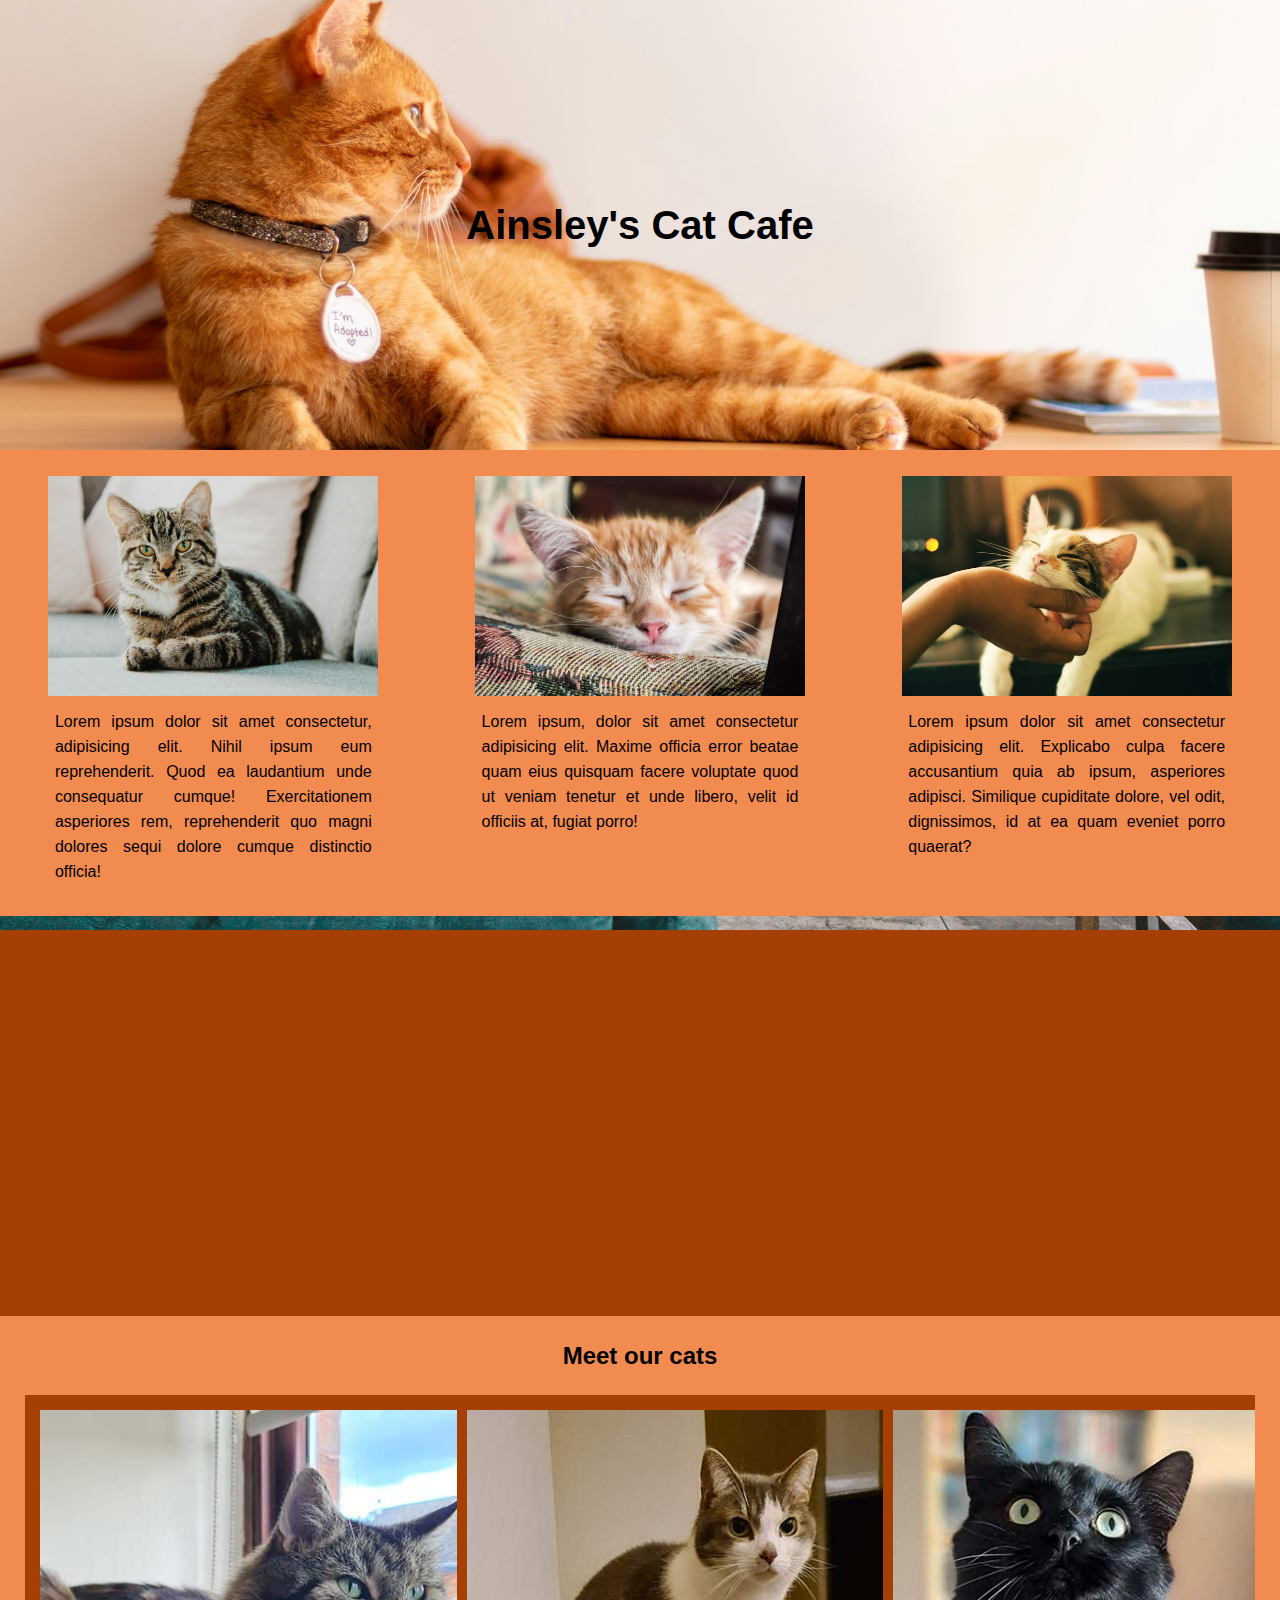
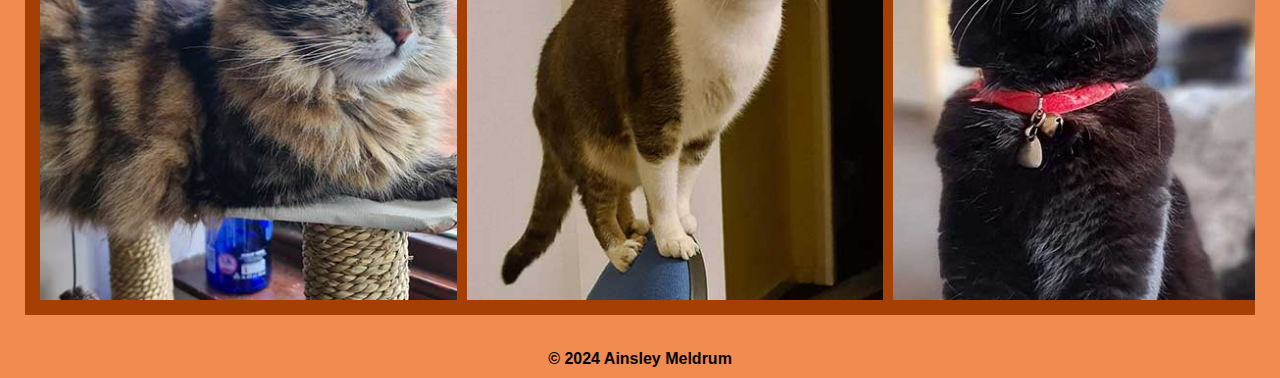
==== index.html @ 01f1f42f "updated images" ====
<!DOCTYPE html>
<html lang="en">
<head>
    <meta charset="UTF-8">
    <meta http-equiv="X-UA-Compatible" content="IE=edge">
    <meta name="viewport" content="width=device-width, initial-scale=1.0">
    <title>Ainsley's Cat Cafe</title>
    <link rel="stylesheet" href="css/style.css">
</head>
<body>
    <!-- background image, company title in the middle -->
    <header>
        <h1>Ainsley's Cat Cafe</h1>
    </header>

    <section>
        <!-- shortcut for 3 divs containing an image and a paragraph (div>img+p)*3 -->
        <div>
            <img src="/images/cat-small-1.jpg" alt="">
            <p>Lorem ipsum dolor sit amet consectetur, adipisicing elit. Nihil ipsum eum reprehenderit. Quod ea laudantium unde consequatur cumque! Exercitationem asperiores rem, reprehenderit quo magni dolores sequi dolore cumque distinctio officia!</p>
        </div>

        <div>
            <img src="images/cat-small-2.jpg" alt="">
            <p>Lorem ipsum, dolor sit amet consectetur adipisicing elit. Maxime officia error beatae quam eius quisquam facere voluptate quod ut veniam tenetur et unde libero, velit id officiis at, fugiat porro!</p>
        </div>

        <div>
            <img src="images/cat-small-3.jpg" alt="">
            <p>Lorem ipsum dolor sit amet consectetur adipisicing elit. Explicabo culpa facere accusantium quia ab ipsum, asperiores adipisci. Similique cupiditate dolore, vel odit, dignissimos, id at ea quam eveniet porro quaerat?</p>
        </div>

    </section>

    <section class="parallax">
        <!-- background fixed image -->
    </section>

    <section>
        <h2>Meet our cats</h2>
        <div class="scroll-container">
            <img src="images/cory.jpg"  alt="Cory - a brown tabby long haired male cat" class="image">
            <img src="images/murphy.jpg"  alt="Murphy - a grey and white short haired male cat" class="image">
            <img src="images/raven.jpg" alt="Raven - a black slightly long haired male cat" class="image">
            <img src="images/skye.jpg" alt="Skye - a black and white long haired female cat" class="image">
            <img src="images/mars.jpg" alt="Mars - a white and ginger male cat" class="image">
        </div>
    </section>

    <footer>
        &copy; 2024 Ainsley Meldrum
    </footer>

</body>
</html>
---- css/style.css ----
*{
    margin: 0;
    padding: 0;
    box-sizing: border-box;
}

/* Applies to the entire body */
body{
    font-family: Helvetica, Arial, sans-serif; /*can put fonts in custom order - the rest are backup fonts */
    background-color: #F28B50;
}

/* anchor tags */
a{
    text-decoration: none;
}

/* Applies to all images */
img{
    width: 100%;
}

/* header */
header{
    display: flex;
    width: 100%;
    height: 50vh; /* viewport height - the height of the device you're viewing on */
    background-image: url(../images/cat-medium-1.jpg);
    background-size: cover;
    background-position-y: 40%;
    justify-content: center;
    align-items: center;
}

/* Applies to all h1 headers */
header h1{
    font-size: 16px;
}

section{
    display: flex;
    flex-wrap: wrap; /*allows the section to alter between column and row depending on dimensions*/
    justify-content: space-around;
    margin-top: 2%;
}

section div{
    width: 340px;
    margin: 4%, 0; /*top+bottom, right+left OR top, right, bottom, left*/;
    line-height: 25px; /*space between the lines*/
    text-align: justify;
}

section div p{
    padding: 2%; /*spaces out the elements*/
}

/* parallax container */
.parallax{
    background-image: url(../images/cafe.jpg);
    height: 400px;
    background-size: cover;
    background-position: center;
    background-repeat: no-repeat;
    background-color: #A63F03; /*backup if image doesn't load*/
    background-attachment: fixed; /*image will stay fixed in one place as you scroll*/
}

/* meet & greet cat gallery */
div.scroll-container {
    background-color: #A63F03;
    overflow: auto;
    white-space: nowrap;
    padding: 10px;
    display: flex;
    width: max-content;
    margin: 25px;
    position: relative;
  }

div.scroll-container img {
    padding:5px;
    height: 500px;
}

/* MIGHT USE LATER */
/* hover information */ 
/* .image {
    opacity: 1;
    display: block;
    width: 100%;
    height: auto;
    transition: .5s ease;
    backface-visibility: hidden;
}

.overlay {
    transition: .5s ease;
    opacity: 0;
    position: absolute;
    top: 50%;
    left: 50%;
    transform: translate(-50%, -50%);
    -ms-transform: translate(-50%, -50%);
    text-align: center;
}

.scroll-container:hover .image {
    opacity: 0.3;
}
  
.scroll-container :hover .overlay {
    opacity: 1;
}
  
.text {
    background-color: #F28B50;
    color: white;
    font-size: 16px;
    padding: 16px 32px;
} */
  
/* tablet dimensions */
@media only screen and (min-width: 767px){
    header h1{
        font-size: 26px;
    }
    section div{
        width: 330px;
    }
}

/* desktop dimensions */
@media only screen and (min-width: 991px){
    header h1{
        font-size: 40px;
    }

    /* Alters the layout of the section when loaded on desktop */
    section{
        flex-direction: row;
    }
}

footer{
    display: flex;
    align-items: center;
    justify-content: center;
    font-weight: bolder;
    padding: 5px;
    margin: 5px;
}
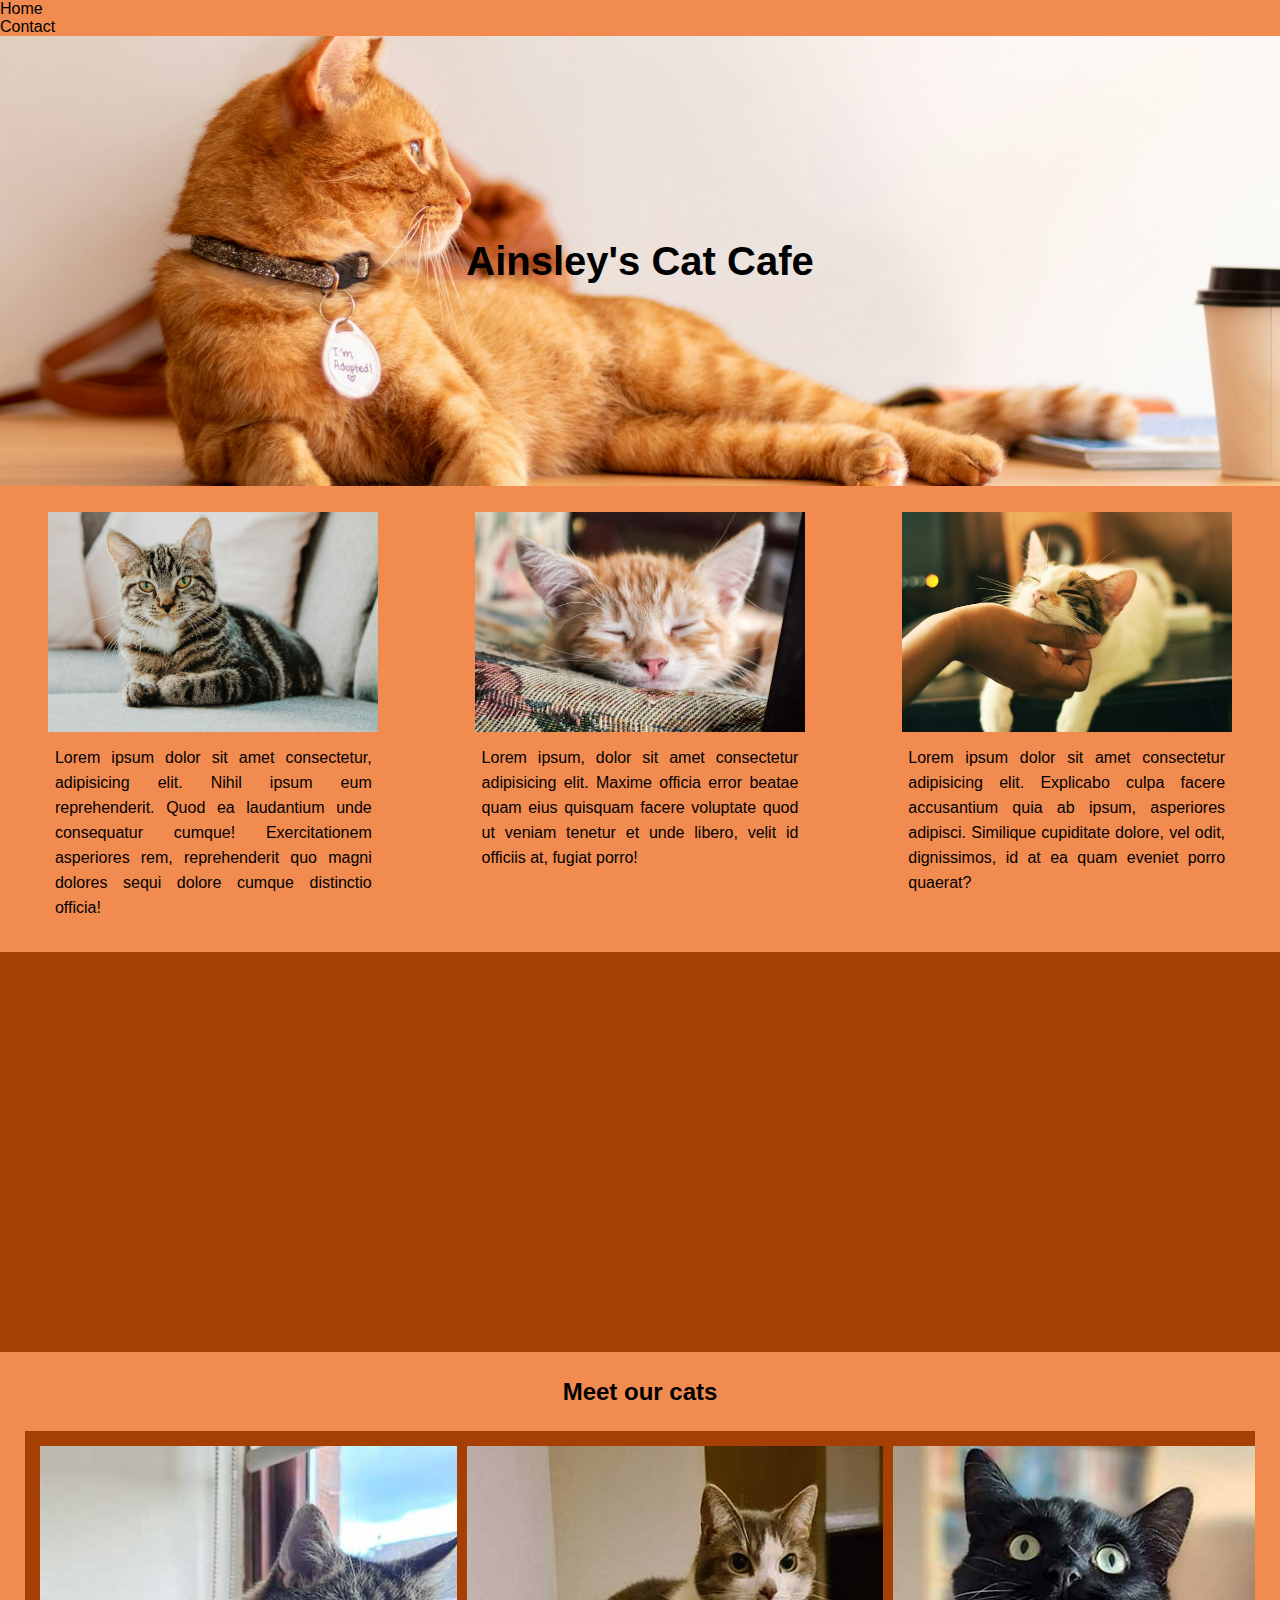
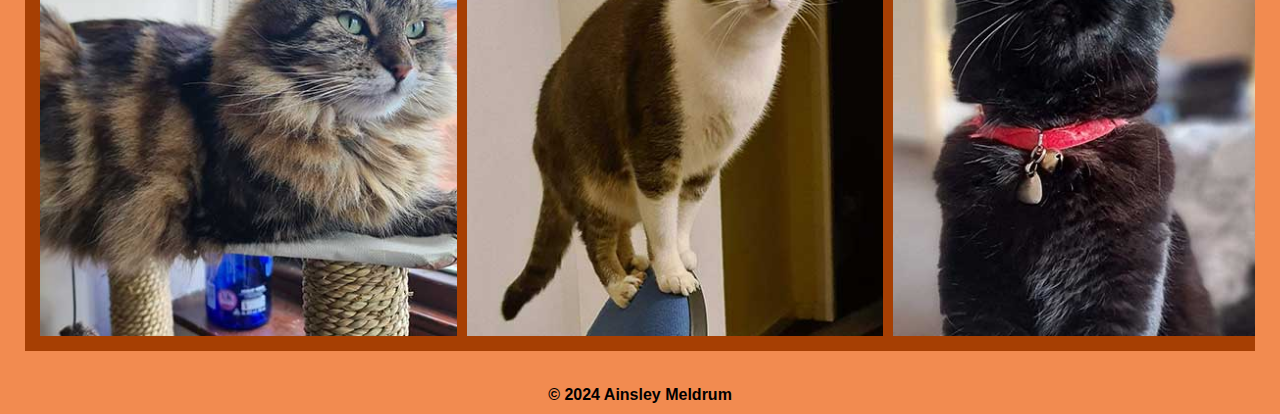
==== commit 567bc395: "nav bar implemented" ====
--- a/index.html
+++ b/index.html
@@ -8,6 +8,13 @@
     <link rel="stylesheet" href="css/style.css">
 </head>
 <body>
+    <nav>
+        <div><a href="/"></a></div>
+        <ul> <!-- shortcut ul(li>a)*2 -->
+            <li><a href="/"></a>Home</li>
+            <li><a href="contact.html"></a>Contact</li>
+        </ul>
+    </nav>
     <!-- background image, company title in the middle -->
     <header>
         <h1>Ainsley's Cat Cafe</h1>
--- a/css/style.css
+++ b/css/style.css
@@ -18,6 +18,33 @@
 /* Applies to all images */
 img{
     width: 100%;
+}
+
+/* navigation */
+nav{
+    width: 100%;
+    display: flex;
+    flex-direction: column;
+}
+
+/* for logo image */
+nav div{
+
+}
+
+/* container for nav links */
+nav ul{
+
+}
+
+/* listed items in the nav */
+nav li{
+
+}
+
+/* anchors in the listed items */
+nav li a{
+
 }
 
 /* header */
@@ -80,7 +107,7 @@
 
 div.scroll-container img {
     padding:5px;
-    height: 500px;
+    height: 300px;
 }
 
 /* MIGHT USE LATER */
@@ -128,6 +155,11 @@
     section div{
         width: 330px;
     }
+
+    div.scroll-container img {
+        padding:5px;
+        height: 400px;
+    }
 }
 
 /* desktop dimensions */
@@ -140,6 +172,11 @@
     section{
         flex-direction: row;
     }
+
+    div.scroll-container img {
+        padding:5px;
+        height: 500px;
+    }
 }
 
 footer{
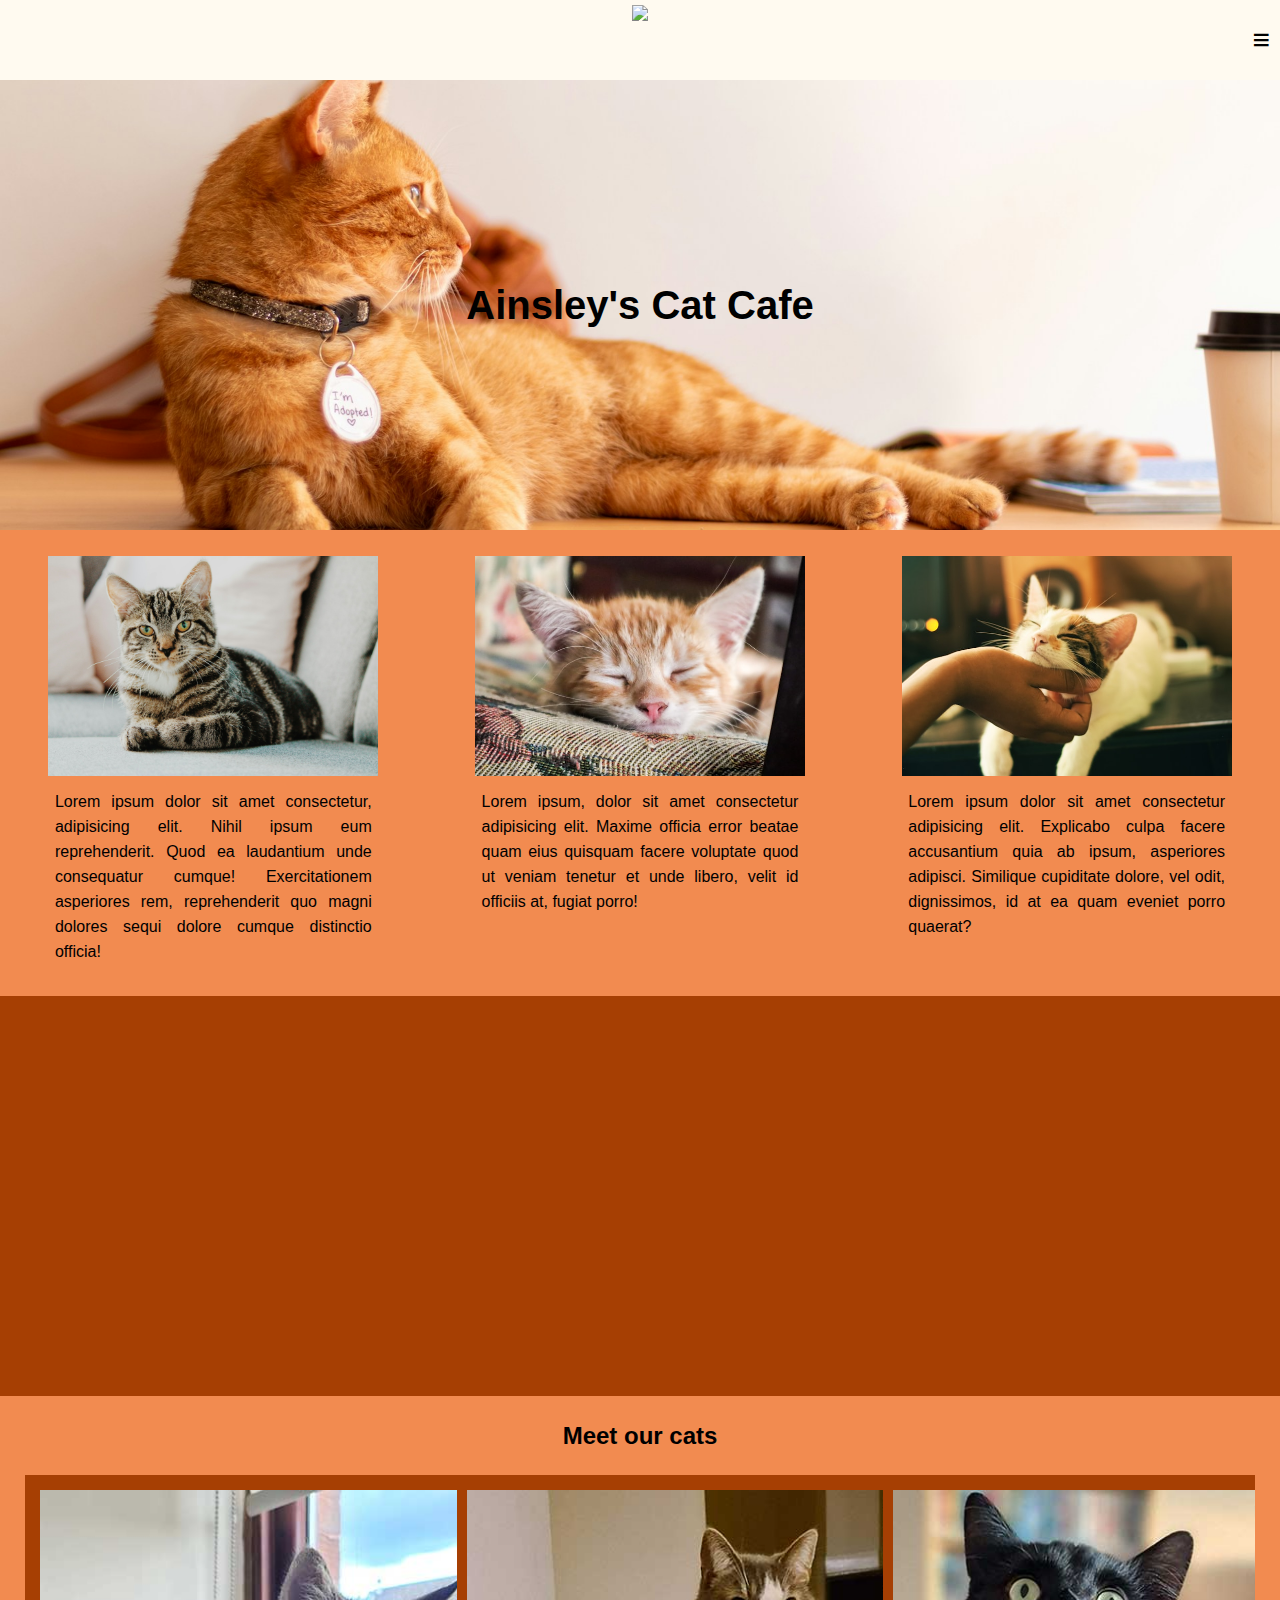
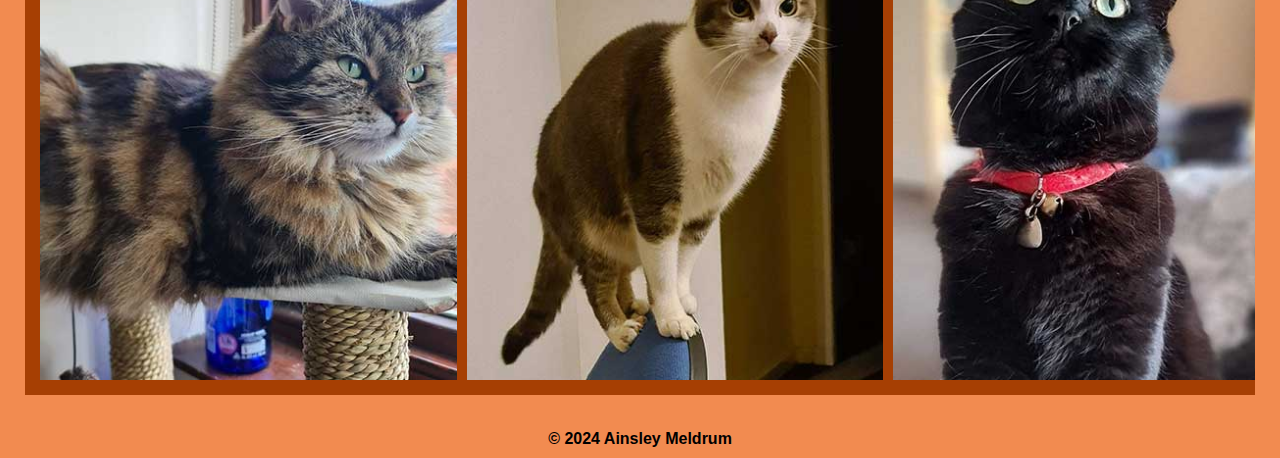
==== commit bc58c79b: "added js and finished nav" ====
--- a/index.html
+++ b/index.html
@@ -9,11 +9,15 @@
 </head>
 <body>
     <nav>
-        <div><a href="/"></a></div>
-        <ul> <!-- shortcut ul(li>a)*2 -->
+        <div>
+            <a href="/"><img src="images/logo-zoom.png"></a>
+        </div>
+        <ul id="mobile_nav"> <!-- shortcut ul(li>a)*2 -->
             <li><a href="/"></a>Home</li>
             <li><a href="contact.html"></a>Contact</li>
         </ul>
+        <!-- hamburger menu -->
+        <div id="mobile_click" class="hamburger">&#8801</div>
     </nav>
     <!-- background image, company title in the middle -->
     <header>
@@ -57,6 +61,7 @@
     <footer>
         &copy; 2024 Ainsley Meldrum
     </footer>
+    <script src="js/script.js"></script>
 
 </body>
 </html>--- a/css/style.css
+++ b/css/style.css
@@ -25,16 +25,38 @@
     width: 100%;
     display: flex;
     flex-direction: column;
-}
-
-/* for logo image */
+    height: 80px;
+    background-color: #FFFAF0;
+    position: relative;
+}
+
+/* container for logo image in the nav*/
 nav div{
-
+    height: 100%;
+    margin: auto;
+}
+
+/* logo image */
+nav div img{
+    height: 100%;
+    width: unset; /*unsets it from the parent*/
+    padding: 5px;
 }
 
 /* container for nav links */
 nav ul{
-
+    display: none;
+    background-color: #FFFAF0;
+}
+
+.active{
+    display: flex;
+    flex-direction: column;
+    align-items: center;
+    height: 100bvh;
+    position: fixed;
+    width: 100%;
+    top: 80px;
 }
 
 /* listed items in the nav */
@@ -45,6 +67,14 @@
 /* anchors in the listed items */
 nav li a{
 
+}
+
+.hamburger{
+    font-size: 30px; /*unicode to be treated like fonts rather than images*/
+    position: absolute;
+    display: flex;
+    align-items: center;
+    right: 10px;
 }
 
 /* header */
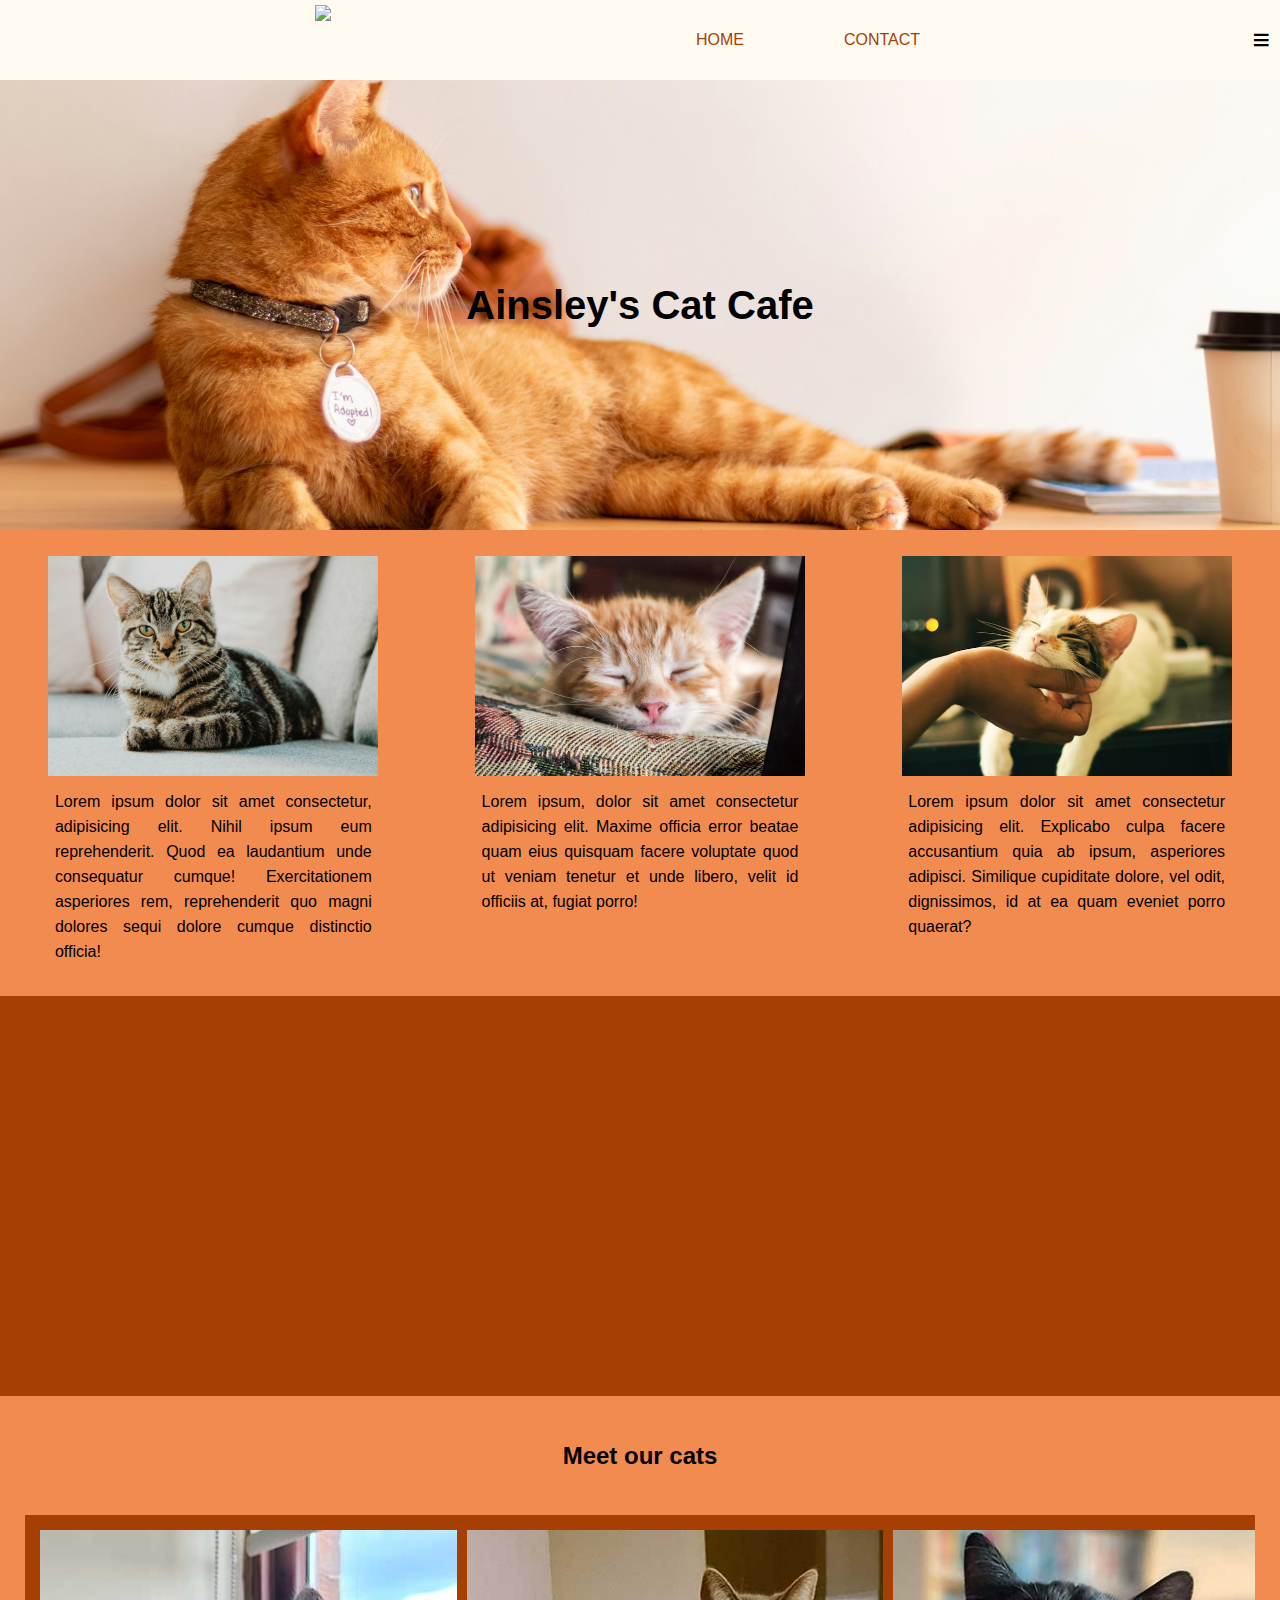
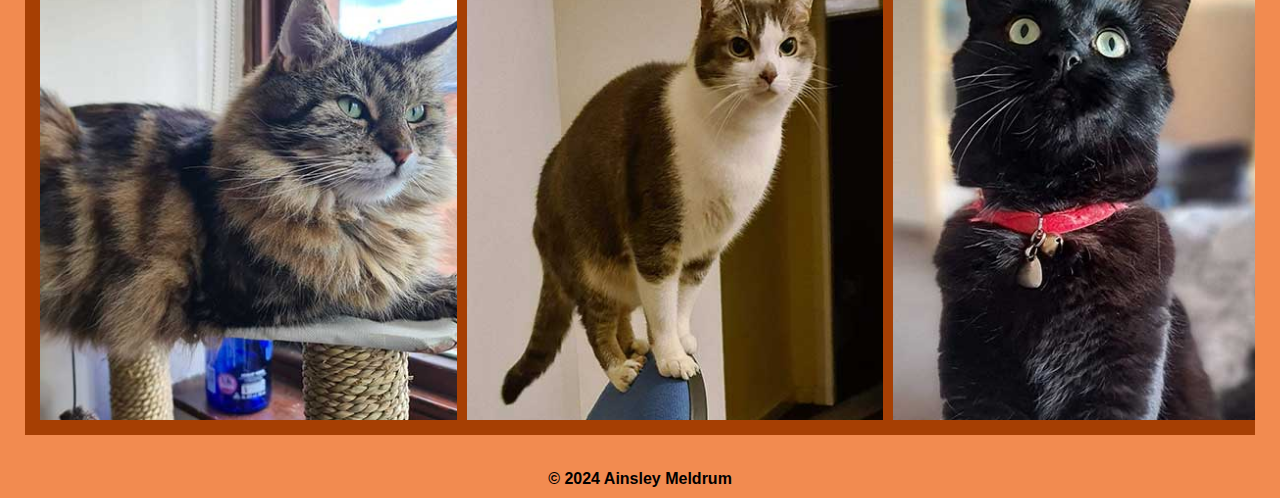
==== commit 618dc943: "desktop & tablet nav done" ====
--- a/index.html
+++ b/index.html
@@ -8,13 +8,14 @@
     <link rel="stylesheet" href="css/style.css">
 </head>
 <body>
+    <!-- navigation bar -->
     <nav>
         <div>
             <a href="/"><img src="images/logo-zoom.png"></a>
         </div>
         <ul id="mobile_nav"> <!-- shortcut ul(li>a)*2 -->
-            <li><a href="/"></a>Home</li>
-            <li><a href="contact.html"></a>Contact</li>
+            <li><a href="/">Home</a></li>
+            <li><a href="contact.html">Contact</a></li>
         </ul>
         <!-- hamburger menu -->
         <div id="mobile_click" class="hamburger">&#8801</div>
--- a/css/style.css
+++ b/css/style.css
@@ -24,16 +24,19 @@
 nav{
     width: 100%;
     display: flex;
-    flex-direction: column;
+    align-items: center;
+    justify-content: space-evenly;
     height: 80px;
     background-color: #FFFAF0;
     position: relative;
+    color: black;
+    font-family: Arial, Helvetica, sans-serif;
 }
 
 /* container for logo image in the nav*/
 nav div{
     height: 100%;
-    margin: auto;
+    display: flex;
 }
 
 /* logo image */
@@ -47,28 +50,36 @@
 nav ul{
     display: none;
     background-color: #FFFAF0;
+    list-style-type: none;
+    align-items: center;
+    justify-content: space-evenly;
 }
 
 .active{
     display: flex;
     flex-direction: column;
     align-items: center;
-    height: 100bvh;
+    height: 100vh;
     position: fixed;
     width: 100%;
     top: 80px;
-}
-
-/* listed items in the nav */
-nav li{
-
+    color: black;
 }
 
 /* anchors in the listed items */
 nav li a{
-
-}
-
+    text-transform: uppercase;
+    text-decoration: none;
+    color: #A63F03;
+    padding: 50px; /* space between links */
+}
+
+/* hovering over the anchors */
+nav li a:hover{
+    color: #F28B50;
+}
+
+/* hamburger menu */
 .hamburger{
     font-size: 30px; /*unicode to be treated like fonts rather than images*/
     position: absolute;
@@ -176,6 +187,51 @@
     font-size: 16px;
     padding: 16px 32px;
 } */
+
+/******** CONTACT PAGE *******/
+
+/* header */
+.contact-header{
+    display: flex;
+    width: 100%;
+    height: 50vh; /* viewport height - the height of the device you're viewing on */
+    background-image: url(../images/cat-medium-4.jpg);
+    background-size: cover;
+    background-position-y: 60%;
+    justify-content: center;
+    align-items: center;
+    color: white;
+}
+
+/* contact body layout */
+
+h2{
+    padding: 20px; 
+}
+
+.contact-section{
+    margin-left: 80px;
+    margin-right: 80px;
+    padding: 20px;
+    display: flex;
+    flex-direction: row;
+    align-items: center;
+    justify-content: center;
+
+}
+
+/* contact form */
+.form-row {
+    margin-bottom: 10px;
+}
+
+.form-input {
+    display: block;
+}
+
+.form-error {
+    color: red;
+}
   
 /* tablet dimensions */
 @media only screen and (min-width: 767px){
@@ -190,6 +246,14 @@
         padding:5px;
         height: 400px;
     }
+
+    nav ul{
+        display: flex;
+        background-color: #FFFAF0;
+        list-style-type: none;
+        align-items: center;
+        justify-content: space-evenly;
+    }
 }
 
 /* desktop dimensions */
@@ -207,6 +271,14 @@
         padding:5px;
         height: 500px;
     }
+
+    nav ul{
+        display: flex;
+        background-color: #FFFAF0;
+        list-style-type: none;
+        align-items: center;
+        justify-content: space-evenly;
+    }
 }
 
 footer{
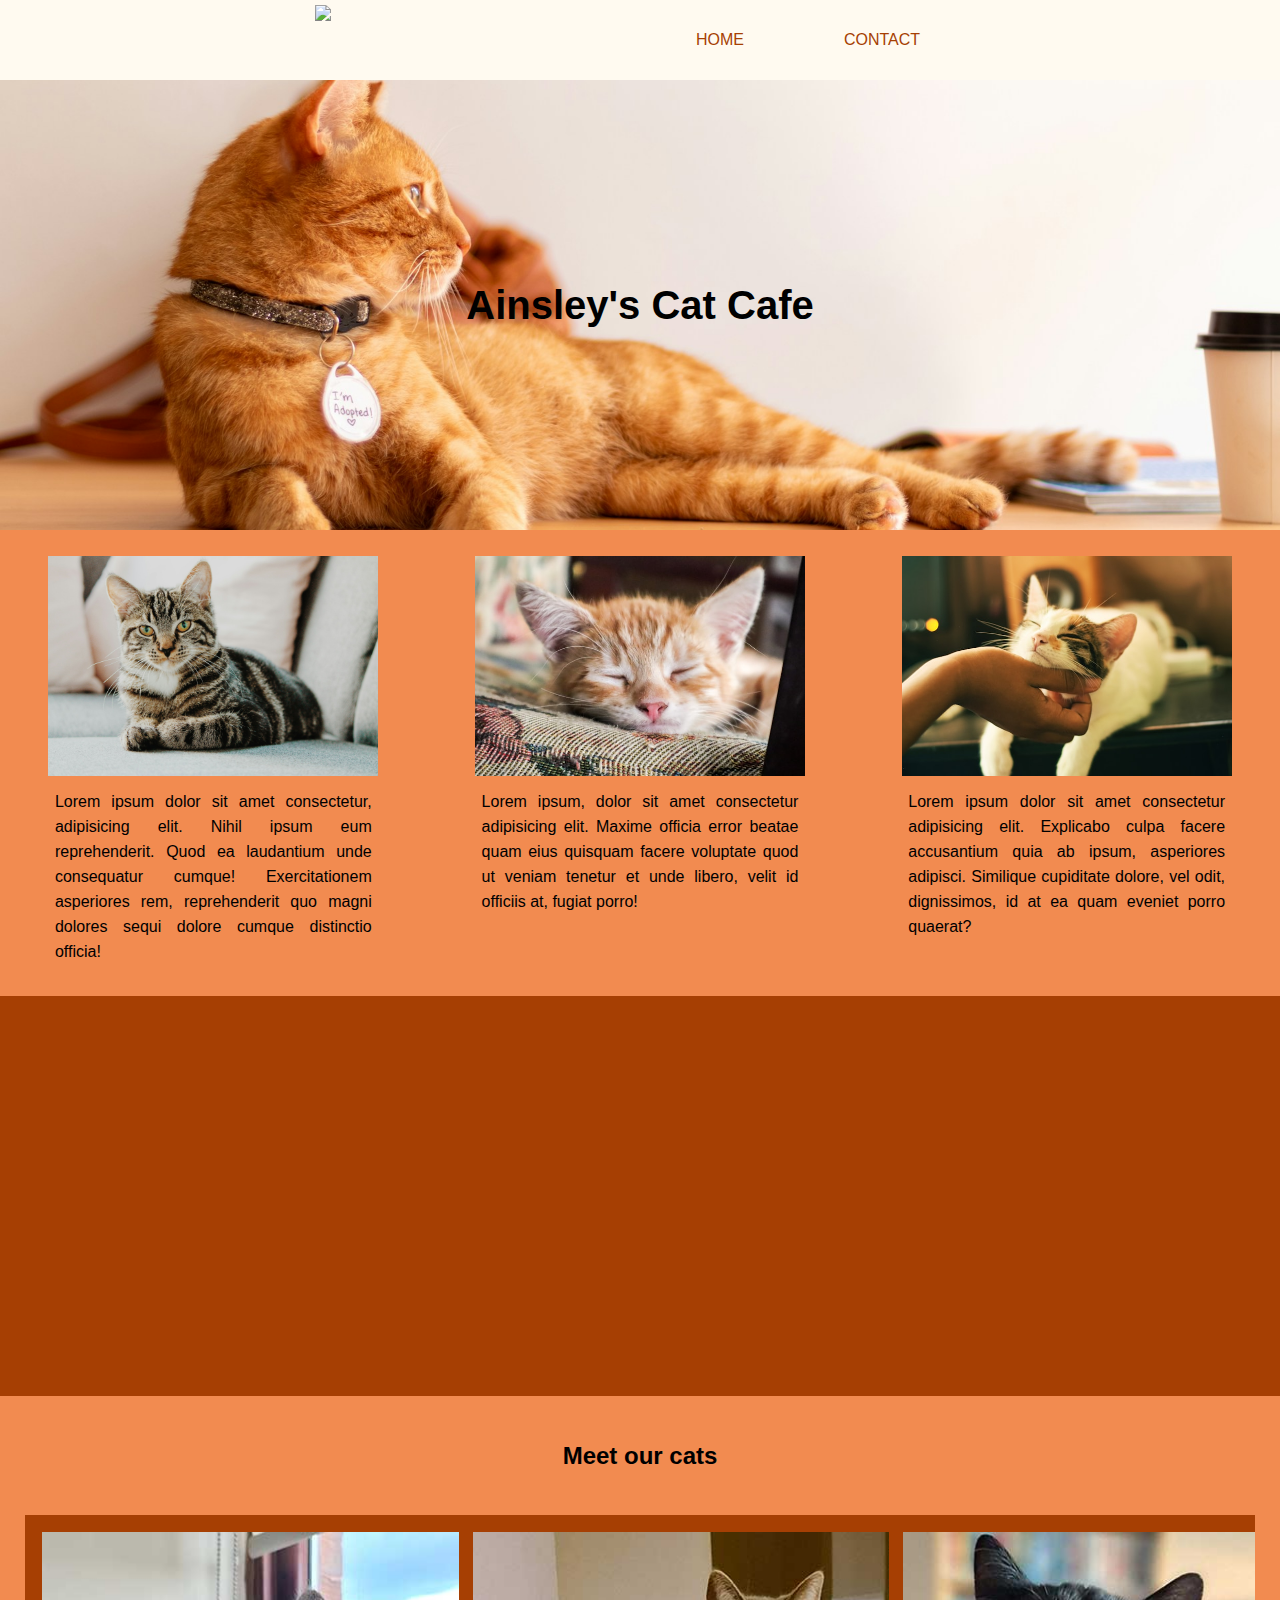
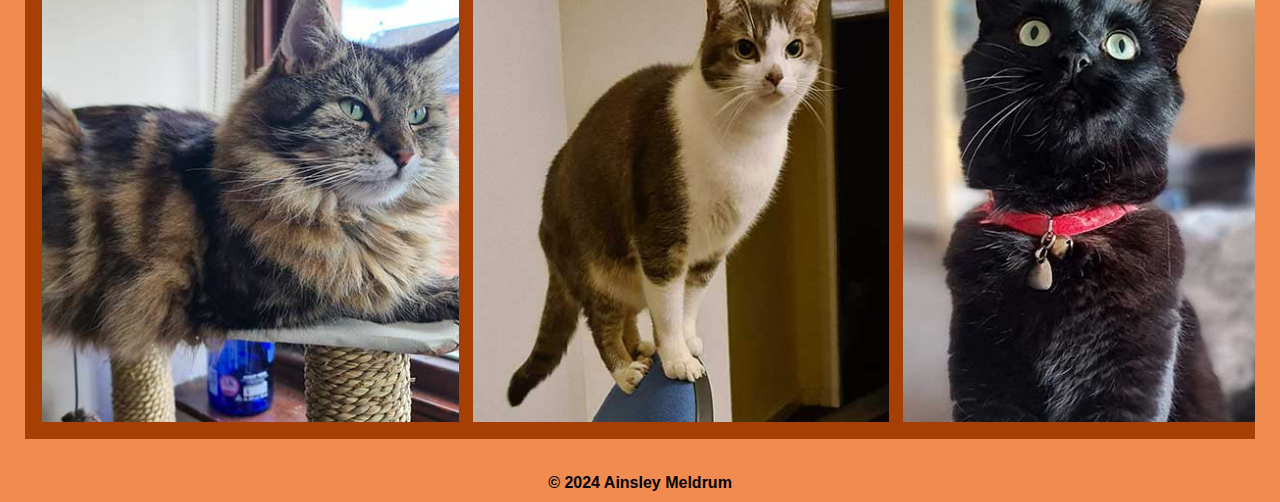
==== commit 185d81d7: "hover image gallery fixed" ====
--- a/index.html
+++ b/index.html
@@ -51,11 +51,36 @@
     <section>
         <h2>Meet our cats</h2>
         <div class="scroll-container">
-            <img src="images/cory.jpg"  alt="Cory - a brown tabby long haired male cat" class="image">
-            <img src="images/murphy.jpg"  alt="Murphy - a grey and white short haired male cat" class="image">
-            <img src="images/raven.jpg" alt="Raven - a black slightly long haired male cat" class="image">
-            <img src="images/skye.jpg" alt="Skye - a black and white long haired female cat" class="image">
-            <img src="images/mars.jpg" alt="Mars - a white and ginger male cat" class="image">
+            <div class="image-container">
+                <img src="images/cory.jpg"  alt="Cory - a brown tabby long haired male cat" class="image">
+                <div class="overlay">
+                    <div class="text">Cory</div>
+                </div>
+            </div>
+            <div class="image-container">
+                <img src="images/murphy.jpg"  alt="Murphy - a grey and white short haired male cat" class="image">
+                <div class="overlay">
+                    <div class="text">Murphy</div>
+                </div>
+            </div>
+            <div class="image-container">
+                <img src="images/raven.jpg" alt="Raven - a black slightly long haired male cat" class="image">
+                <div class="overlay">
+                    <div class="text">Raven</div>
+                </div>
+            </div>
+            <div class="image-container">
+                <img src="images/skye.jpg" alt="Skye - a black and white long haired female cat" class="image">
+                <div class="overlay">
+                    <div class="text">Skye</div>
+                </div>
+            </div>
+            <div class="image-container">
+                <img src="images/mars.jpg" alt="Mars - a white and ginger male cat" class="image">
+                <div class="overlay">
+                    <div class="text">Mars</div>
+                </div>
+            </div>
         </div>
     </section>
 
--- a/css/style.css
+++ b/css/style.css
@@ -151,33 +151,50 @@
     height: 300px;
 }
 
-/* MIGHT USE LATER */
 /* hover information */ 
-/* .image {
-    opacity: 1;
+
+.scroll-container{
+    display: flex;
+    flex-wrap: nowrap;
+    overflow-x: auto;
+    position: relative;
+}
+
+.image-container img{
+    padding: 500px;
+}
+
+.image-container{
+    position: relative;
+    width: fit-content;
+    margin: 2px;
+}
+
+.image {
+    width: fit-content;
+    height: fit-content;
+    transition: opacity 0.5s ease;
+    object-fit: cover;
     display: block;
-    width: 100%;
-    height: auto;
-    transition: .5s ease;
-    backface-visibility: hidden;
 }
 
 .overlay {
-    transition: .5s ease;
-    opacity: 0;
     position: absolute;
     top: 50%;
     left: 50%;
+    display: flex;
+    justify-content: center;
     transform: translate(-50%, -50%);
-    -ms-transform: translate(-50%, -50%);
     text-align: center;
-}
-
-.scroll-container:hover .image {
+    transition: opacity 0.5s ease;
+    opacity: 0;
+}
+
+.scroll-container .image-container:hover .image {
     opacity: 0.3;
 }
   
-.scroll-container :hover .overlay {
+.scroll-container .image-container:hover .overlay {
     opacity: 1;
 }
   
@@ -186,7 +203,7 @@
     color: white;
     font-size: 16px;
     padding: 16px 32px;
-} */
+}
 
 /******** CONTACT PAGE *******/
 
@@ -205,6 +222,20 @@
 
 /* contact body layout */
 
+.contact-page{
+    display: flex;
+    flex-wrap: wrap; /*allows the section to alter between column and row depending on dimensions*/
+    justify-content: space-around;
+    margin-top: 2%;
+}
+
+.contact-page p{
+    padding: 2%;
+    margin-left: 100px;
+    margin-right: 100px;
+}
+
+
 h2{
     padding: 20px; 
 }
@@ -217,20 +248,60 @@
     flex-direction: row;
     align-items: center;
     justify-content: center;
-
 }
 
 /* contact form */
-.form-row {
-    margin-bottom: 10px;
-}
-
-.form-input {
-    display: block;
-}
-
-.form-error {
-    color: red;
+.contact-form{
+    display: flex;
+    align-items: center;
+    justify-content: space-evenly;
+    flex-direction: column;
+    border: black solid 2px;
+    border-radius: 15px;
+    box-shadow: 5px 5px 5px black;
+    padding: 20px;
+    background-color:#F28B50;
+}
+
+.form-row{
+    display: flex;
+    align-items: center;
+    justify-content: space-evenly;
+}
+
+/* form labels */
+.form-row label{
+    font-weight: bolder;
+}
+
+.form-row input{
+    padding: 10px;
+    margin: 10px;
+}
+
+.form-row textarea{
+    margin: 10px;
+}
+
+button{
+    margin: 15px;
+    width: 100px;
+    height: 50px;
+    display: flex;
+    align-items: center;
+    justify-content: center;
+    border: black solid 2px;
+    border-radius: 5px;
+    cursor: pointer; /*changes the cursor when displayed over the button*/
+}
+
+input:focus{
+    background: lightblue;
+}
+
+
+input:invalid, textarea:invalid{
+    border: red 1px solid;
 }
   
 /* tablet dimensions */
@@ -254,6 +325,10 @@
         align-items: center;
         justify-content: space-evenly;
     }
+
+    .hamburger{
+        display: none;
+    }
 }
 
 /* desktop dimensions */
@@ -279,6 +354,10 @@
         align-items: center;
         justify-content: space-evenly;
     }
+
+    .hamburger{
+        display: none;
+    }
 }
 
 footer{
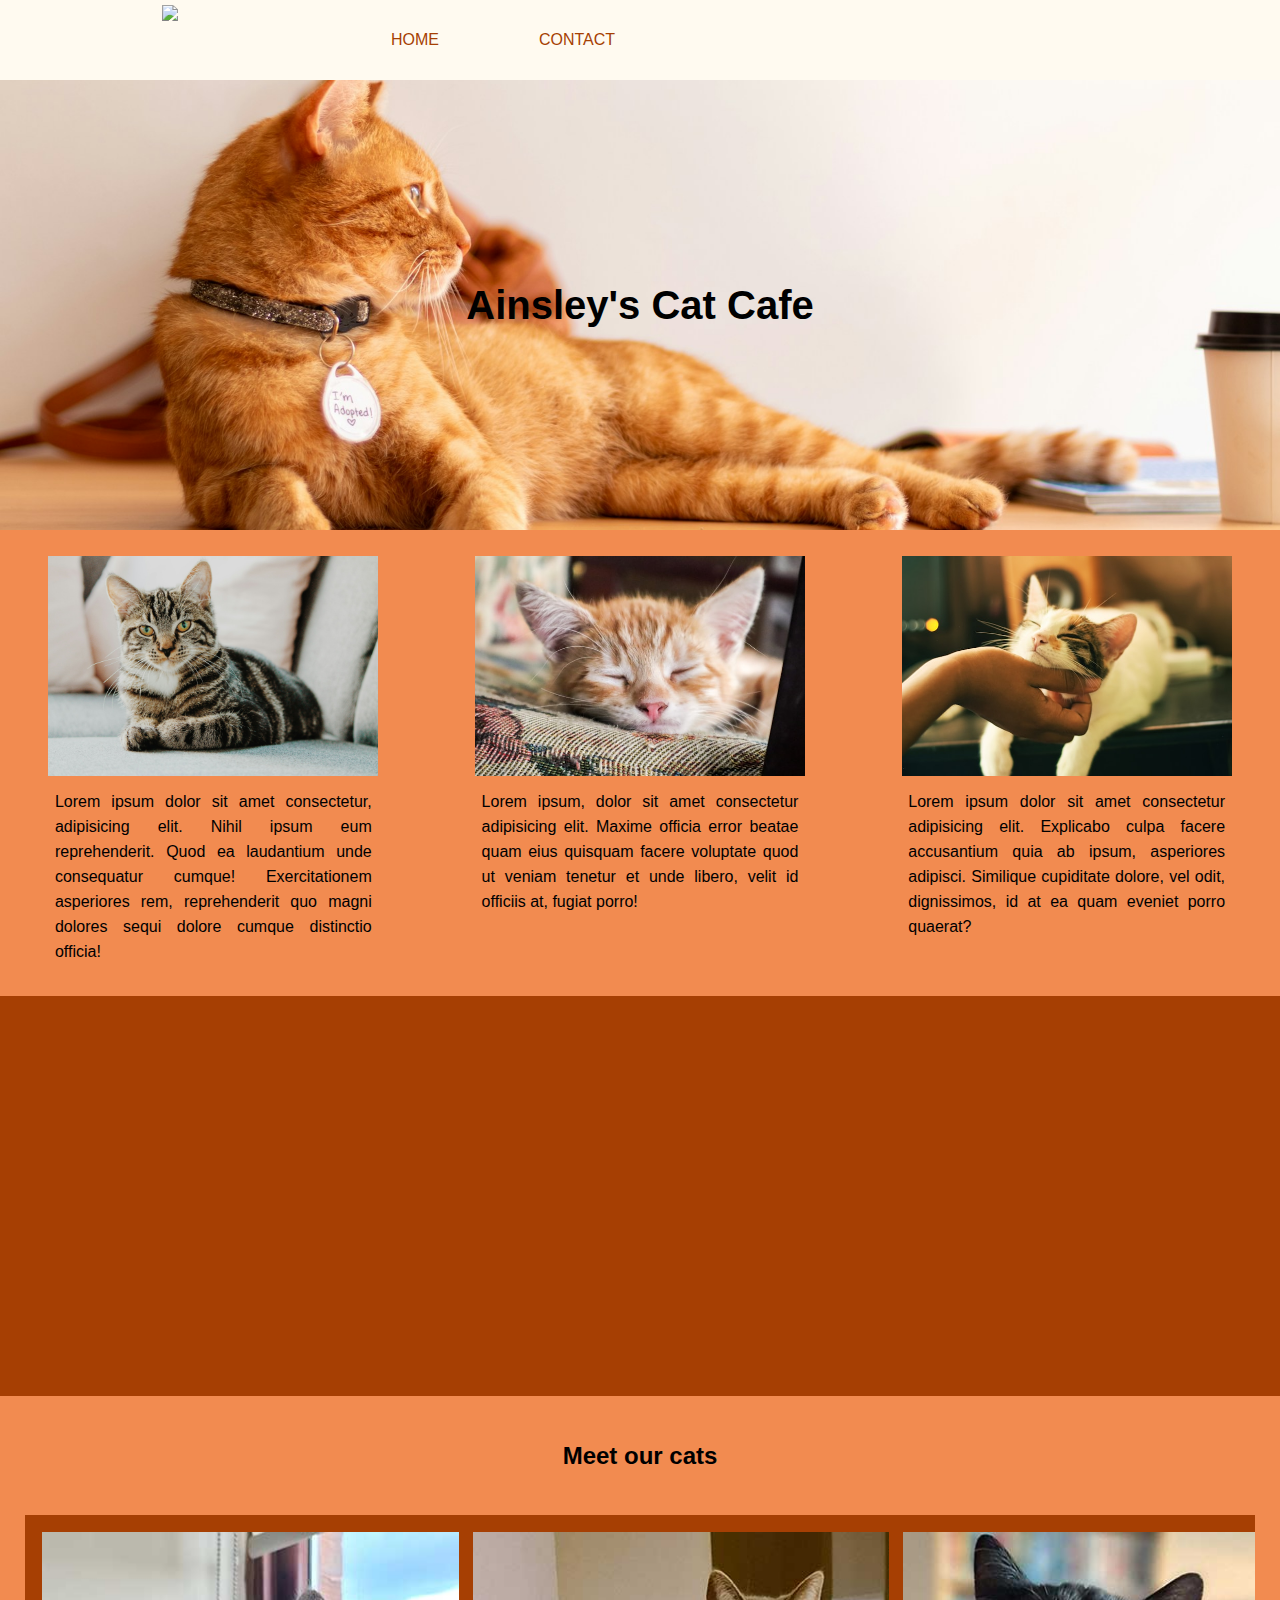
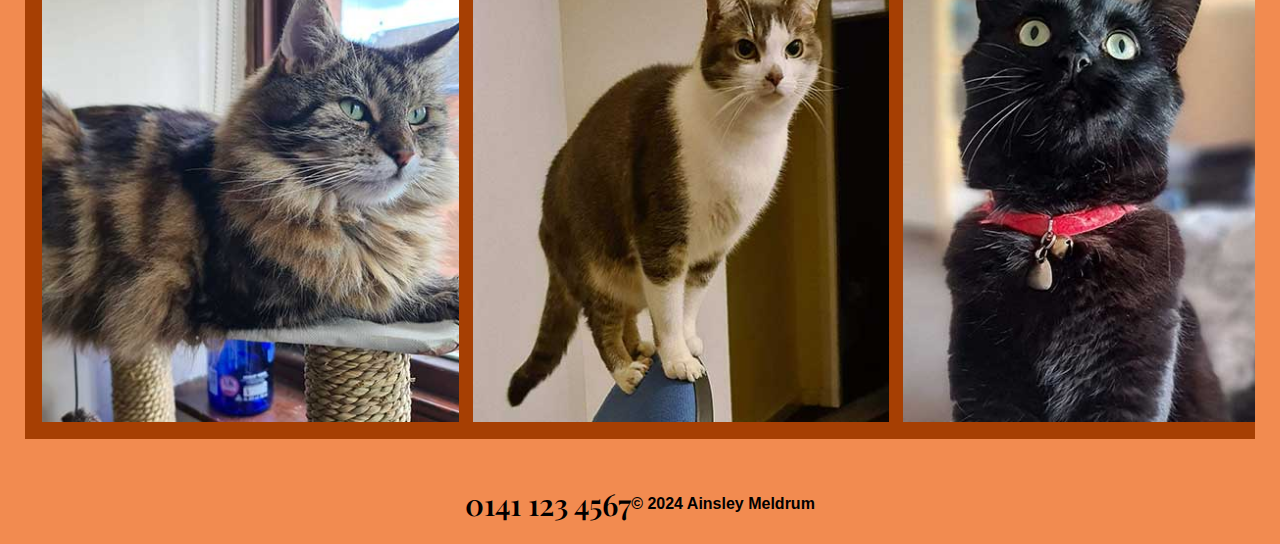
==== commit 8e0846b4: "added fontawesome icons and google fonts and map" ====
--- a/index.html
+++ b/index.html
@@ -5,7 +5,17 @@
     <meta http-equiv="X-UA-Compatible" content="IE=edge">
     <meta name="viewport" content="width=device-width, initial-scale=1.0">
     <title>Ainsley's Cat Cafe</title>
+    <!-- Google Font -->
+    <link href="https://fonts.googleapis.com/css2?family=Playfair+Display:ital,wght@0,400..900;1,400..900&display=swap" rel="stylesheet">
+    <!-- CSS link -->
     <link rel="stylesheet" href="css/style.css">
+    <!-- Font Awesome cdnjs-->
+    <link rel="preconnect" href="https://fonts.googleapis.com">
+    <link rel="preconnect" href="https://fonts.gstatic.com" crossorigin>
+    <!-- added meta description -->
+    <meta name="description" content="A cat cafe based in Glasgow. Come visit us!">
+    <link rel="stylesheet" href="css/style.css">
+    <link rel="stylesheet" href="https://cdnjs.cloudflare.com/ajax/libs/font-awesome/6.6.0/css/all.min.css" integrity="sha512-Kc323vGBEqzTmouAECnVceyQqyqdsSiqLQISBL29aUW4U/M7pSPA/gEUZQqv1cwx4OnYxTxve5UMg5GT6L4JJg==" crossorigin="anonymous" referrerpolicy="no-referrer" />
 </head>
 <body>
     <!-- navigation bar -->
@@ -16,6 +26,12 @@
         <ul id="mobile_nav"> <!-- shortcut ul(li>a)*2 -->
             <li><a href="/">Home</a></li>
             <li><a href="contact.html">Contact</a></li>
+        </ul>
+        <!-- FontAwesome icons -->
+        <ul>
+            <li><a href="https://facebook.com" target="_blank"><i class="fa-brands fa-facebook"></i></a></li> 
+            <li><a href="https://instagram.com" target="_blank"><i class="fa-brands fa-instagram"></i></a></li>
+            <li><a href="https://x.com" target="_blank"><i class="fa-brands fa-x-twitter"></i></a></li>
         </ul>
         <!-- hamburger menu -->
         <div id="mobile_click" class="hamburger">&#8801</div>
@@ -85,6 +101,19 @@
     </section>
 
     <footer>
+        <div class="contact-footer">
+            <div class="contact-column">
+                <ul>
+                    <li>
+                        <a href="tel: 0141 123 4567">
+                        <i class="fa-solid fa-phone"></i>
+                        <p class="playfair-display-small">0141 123 4567</p></a>
+                    </li>
+                    <li></li>
+                    <li></li>
+                </ul>
+            </div>
+        </div>
         &copy; 2024 Ainsley Meldrum
     </footer>
     <script src="js/script.js"></script>
--- a/css/style.css
+++ b/css/style.css
@@ -77,6 +77,22 @@
 /* hovering over the anchors */
 nav li a:hover{
     color: #F28B50;
+}
+
+/* FontAwesome icons */
+i.fa-facebook{
+    color: #316FF6;
+    font-size: 35px;
+}
+
+i.fa-instagram{
+    color: #F77737;
+    font-size: 35px;
+}
+
+i.fa-x-twitter{
+    color: black;
+    font-size: 35px;
 }
 
 /* hamburger menu */
@@ -203,6 +219,8 @@
     color: white;
     font-size: 16px;
     padding: 16px 32px;
+    width: fit-content;
+    font-family:Verdana, Geneva, Tahoma, sans-serif;
 }
 
 /******** CONTACT PAGE *******/
@@ -227,6 +245,7 @@
     flex-wrap: wrap; /*allows the section to alter between column and row depending on dimensions*/
     justify-content: space-around;
     margin-top: 2%;
+    flex-direction: row;
 }
 
 .contact-page p{
@@ -303,7 +322,35 @@
 input:invalid, textarea:invalid{
     border: red 1px solid;
 }
-  
+
+.map{
+    display: flex;
+    align-items: center;
+    justify-content: center;
+    flex-direction: column;
+}
+
+.playfair-display {
+    font-family: "Playfair Display", serif;
+    font-optical-sizing: auto;
+    font-style: normal;
+    font-weight: 600;
+    text-align: center;
+    padding: 10px 0;
+    font-size: 50px;
+    text-transform: uppercase;
+}
+
+.playfair-display-small {
+    font-family: "Playfair Display", serif;
+    font-optical-sizing: auto;
+    font-style: normal;
+    font-weight: 600;
+    text-align: center;
+    padding: 10px 0;
+    font-size: 30px;
+}
+
 /* tablet dimensions */
 @media only screen and (min-width: 767px){
     header h1{
@@ -367,4 +414,17 @@
     font-weight: bolder;
     padding: 5px;
     margin: 5px;
+}
+
+.contact-column ul{
+    list-style: none;
+}
+
+.contact-column ul li{
+    display: flex;
+    flex-direction: row;
+}
+
+.contact-column ul li a{
+    color: black;
 }--- a/css/style.css
+++ b/css/style.css
@@ -77,6 +77,22 @@
 /* hovering over the anchors */
 nav li a:hover{
     color: #F28B50;
+}
+
+/* FontAwesome icons */
+i.fa-facebook{
+    color: #316FF6;
+    font-size: 35px;
+}
+
+i.fa-instagram{
+    color: #F77737;
+    font-size: 35px;
+}
+
+i.fa-x-twitter{
+    color: black;
+    font-size: 35px;
 }
 
 /* hamburger menu */
@@ -203,6 +219,8 @@
     color: white;
     font-size: 16px;
     padding: 16px 32px;
+    width: fit-content;
+    font-family:Verdana, Geneva, Tahoma, sans-serif;
 }
 
 /******** CONTACT PAGE *******/
@@ -227,6 +245,7 @@
     flex-wrap: wrap; /*allows the section to alter between column and row depending on dimensions*/
     justify-content: space-around;
     margin-top: 2%;
+    flex-direction: row;
 }
 
 .contact-page p{
@@ -303,7 +322,35 @@
 input:invalid, textarea:invalid{
     border: red 1px solid;
 }
-  
+
+.map{
+    display: flex;
+    align-items: center;
+    justify-content: center;
+    flex-direction: column;
+}
+
+.playfair-display {
+    font-family: "Playfair Display", serif;
+    font-optical-sizing: auto;
+    font-style: normal;
+    font-weight: 600;
+    text-align: center;
+    padding: 10px 0;
+    font-size: 50px;
+    text-transform: uppercase;
+}
+
+.playfair-display-small {
+    font-family: "Playfair Display", serif;
+    font-optical-sizing: auto;
+    font-style: normal;
+    font-weight: 600;
+    text-align: center;
+    padding: 10px 0;
+    font-size: 30px;
+}
+
 /* tablet dimensions */
 @media only screen and (min-width: 767px){
     header h1{
@@ -367,4 +414,17 @@
     font-weight: bolder;
     padding: 5px;
     margin: 5px;
+}
+
+.contact-column ul{
+    list-style: none;
+}
+
+.contact-column ul li{
+    display: flex;
+    flex-direction: row;
+}
+
+.contact-column ul li a{
+    color: black;
 }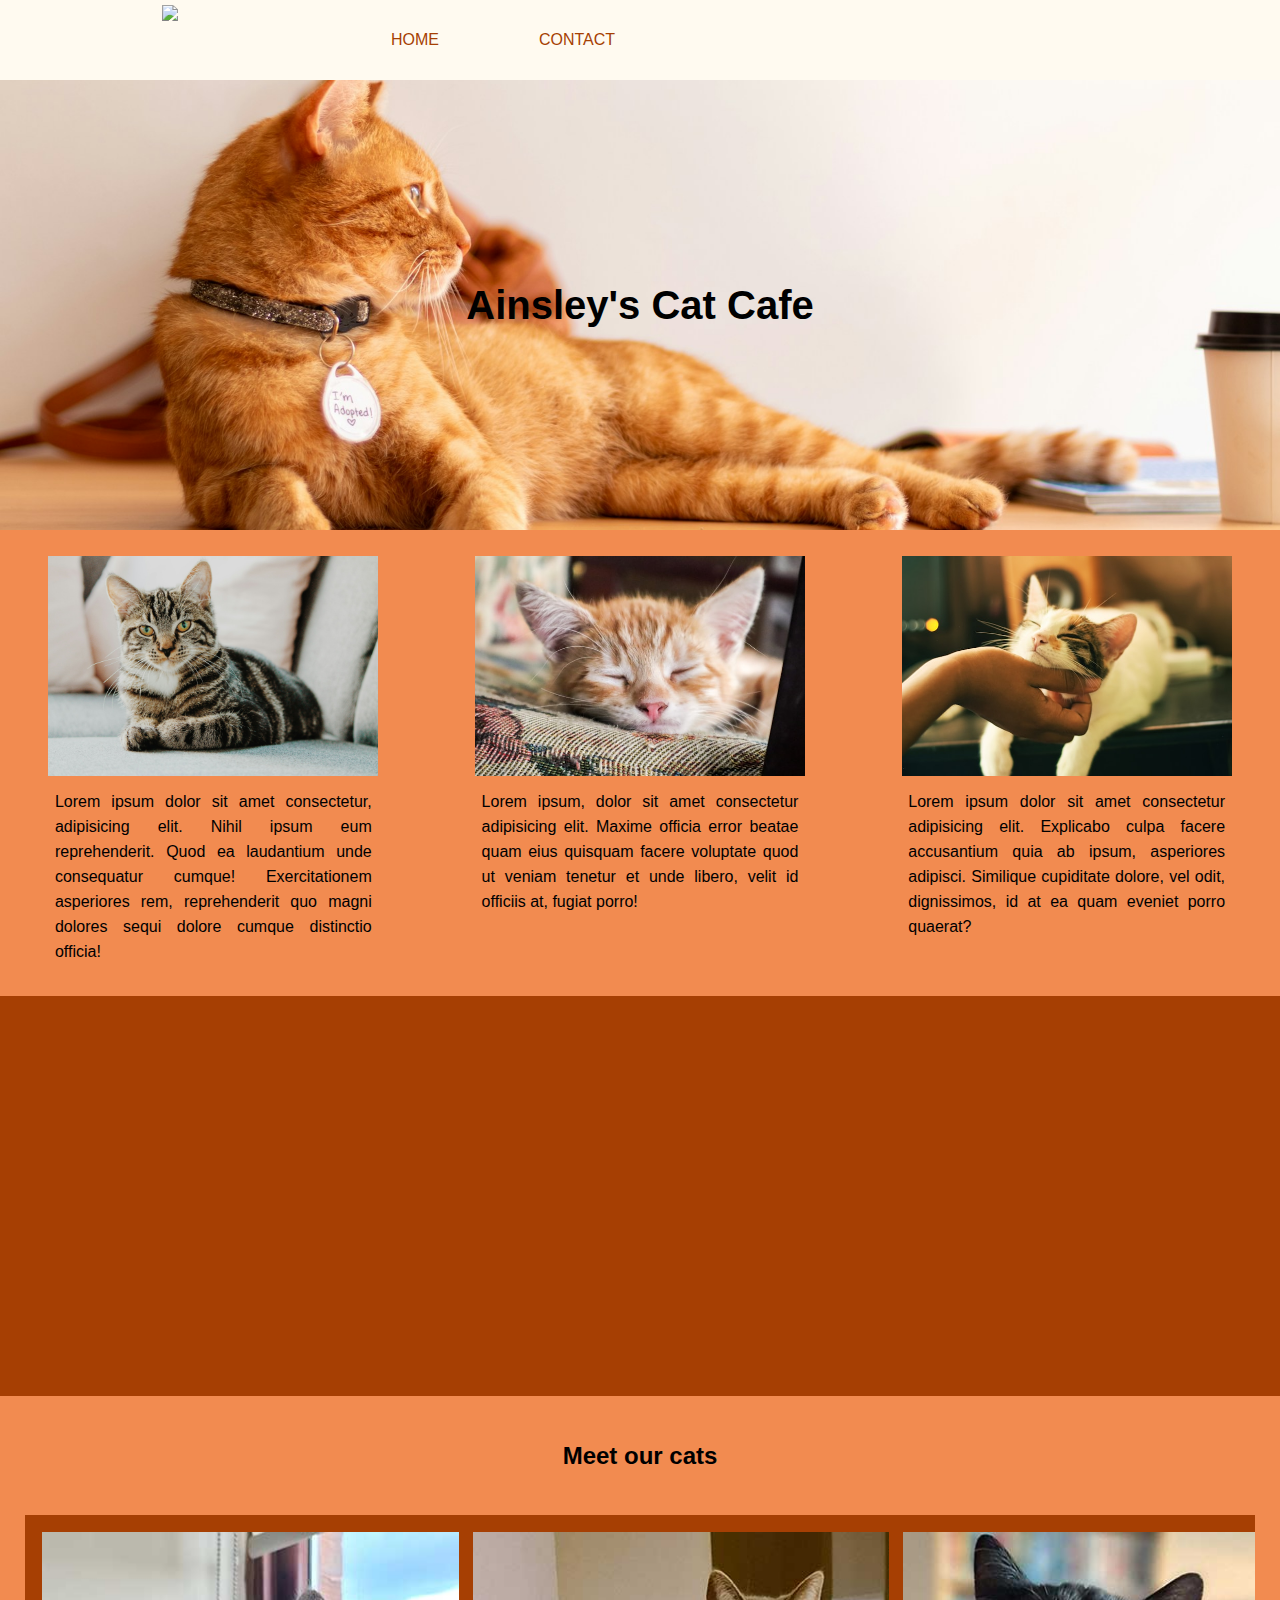
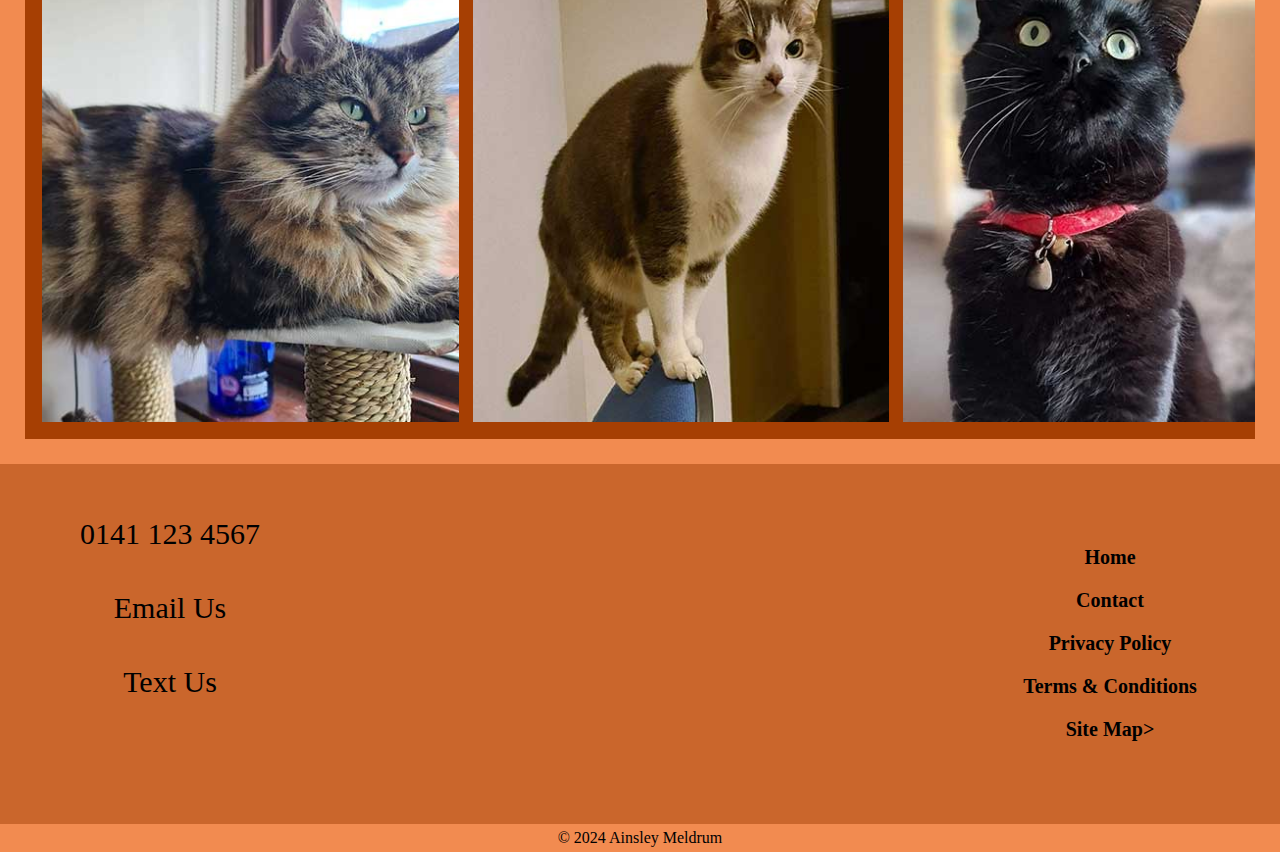
==== commit 9be7648c: "finished footer" ====
--- a/index.html
+++ b/index.html
@@ -1,9 +1,12 @@
 <!DOCTYPE html>
 <html lang="en">
 <head>
+    <!-- meta links -->
     <meta charset="UTF-8">
     <meta http-equiv="X-UA-Compatible" content="IE=edge">
     <meta name="viewport" content="width=device-width, initial-scale=1.0">
+    <meta name="description" content="A cat cafe based in Glasgow. Come visit us!">
+    <meta name="robots" content="noindex"> 
     <title>Ainsley's Cat Cafe</title>
     <!-- Google Font -->
     <link href="https://fonts.googleapis.com/css2?family=Playfair+Display:ital,wght@0,400..900;1,400..900&display=swap" rel="stylesheet">
@@ -12,8 +15,6 @@
     <!-- Font Awesome cdnjs-->
     <link rel="preconnect" href="https://fonts.googleapis.com">
     <link rel="preconnect" href="https://fonts.gstatic.com" crossorigin>
-    <!-- added meta description -->
-    <meta name="description" content="A cat cafe based in Glasgow. Come visit us!">
     <link rel="stylesheet" href="css/style.css">
     <link rel="stylesheet" href="https://cdnjs.cloudflare.com/ajax/libs/font-awesome/6.6.0/css/all.min.css" integrity="sha512-Kc323vGBEqzTmouAECnVceyQqyqdsSiqLQISBL29aUW4U/M7pSPA/gEUZQqv1cwx4OnYxTxve5UMg5GT6L4JJg==" crossorigin="anonymous" referrerpolicy="no-referrer" />
 </head>
@@ -34,7 +35,7 @@
             <li><a href="https://x.com" target="_blank"><i class="fa-brands fa-x-twitter"></i></a></li>
         </ul>
         <!-- hamburger menu -->
-        <div id="mobile_click" class="hamburger">&#8801</div>
+        <div id="mobile_click" class="hamburger">&#8801;</div>
     </nav>
     <!-- background image, company title in the middle -->
     <header>
@@ -102,19 +103,62 @@
 
     <footer>
         <div class="contact-footer">
-            <div class="contact-column">
+            <div class="contact-wrapper">
+                <!-- Contact details in footer -->
+                <div class="contact-details">
+                    <ul>
+                        <li>
+                            <a href="tel: 0141 123 4567">
+                            <i class="fa-solid fa-phone"></i>
+                            <span>0141 123 4567</span></a>
+                        </li>
+                        <li>
+                            <a href="mailto: ainsley2007@hotmail.com">
+                            <i class="fa-regular fa-envelope"></i>
+                            <span>Email Us</span></a>
+                        </li>
+                        <li>
+                            <a href="sms: 07123456789">
+                            <i class="fa-regular fa-message"></i>
+                            <span>Text Us</span></a>
+                        </li>
+                    </ul>
+                </div>
+                <!-- Social Media links in footer -->
+                <div class="social-media">
+                    <ul>
+                        <li>
+                            <a href="https://facebook.com" target="_blank">
+                                <i class="fa-brands fa-facebook"></i></a>
+                        </li> 
+                        <li>
+                            <a href="https://instagram.com" target="_blank">
+                                <i class="fa-brands fa-instagram"></i></a>
+                        </li>
+                        <li>
+                            <a href="https://x.com" target="_blank">
+                                <i class="fa-brands fa-x-twitter"></i></a>
+                        </li>
+                    </ul>
+                </div>
+            </div>
+            <div class="map">
+                <iframe src="https://www.google.com/maps/embed?pb=!1m18!1m12!1m3!1d2241.089542902314!2d-4.265761022591879!3d55.82640507311142!2m3!1f0!2f0!3f0!3m2!1i1024!2i768!4f13.1!3m3!1m2!1s0x488846fac7512f97%3A0x97841ecc6b9f0395!2sGlasgow%20Clyde%20College%20-%20Langside%20Campus!5e0!3m2!1sen!2suk!4v1729846128355!5m2!1sen!2suk" width="600" height="300" style="border:0;" allowfullscreen="" loading="lazy" referrerpolicy="no-referrer-when-downgrade"></iframe>
+            </div>
+            <div class="links">
                 <ul>
-                    <li>
-                        <a href="tel: 0141 123 4567">
-                        <i class="fa-solid fa-phone"></i>
-                        <p class="playfair-display-small">0141 123 4567</p></a>
-                    </li>
-                    <li></li>
-                    <li></li>
+                    <li><a href>Home</a></li>
+                    <li><a href>Contact</a></li>
+                    <li><a href>Privacy Policy</a></li>
+                    <li><a href>Terms & Conditions</a></li>
+                    <li><a href>Site Map></a></li>
                 </ul>
+
             </div>
         </div>
-        &copy; 2024 Ainsley Meldrum
+        <div class="copyright">
+            &copy; 2024 Ainsley Meldrum
+        </div>
     </footer>
     <script src="js/script.js"></script>
 
--- a/css/style.css
+++ b/css/style.css
@@ -223,6 +223,100 @@
     font-family:Verdana, Geneva, Tahoma, sans-serif;
 }
 
+/* footer */
+
+.contact-footer{
+    display: flex;
+    justify-content: space-evenly;
+    align-items: center;
+    height: 40vh;
+    width: 100%;
+    background-color:#ca662c;
+}
+
+.contact-wrapper, .map, .links{
+    width: 33.33%;
+    display: flex;
+    height: 100%;
+    flex-direction: column;
+    justify-content: space-evenly;
+    align-items: center;
+}
+
+.contact-details{
+    display: flex;
+    flex-direction: column;
+    width: 100%;
+}
+
+.contact-details ul{
+    list-style: none;
+    display: flex;
+    flex-direction: column;
+    justify-content: center;
+    align-items: center;
+    flex-wrap: nowrap;
+}
+
+.contact-details ul li{
+    font-family: playfair-display;
+    font-size: 30px;
+    padding: 20px;
+}
+
+.contact-details a{
+    color: black;
+}
+
+.social-media{
+    font-size: 34px;
+    width: 100%;
+}
+
+.social-media ul{
+    display: flex;
+    justify-content: space-evenly;
+    list-style: none;
+    display: flex;
+    flex-direction: row;
+    justify-content: center;
+}
+
+.social-media ul li a{
+    padding: 20px;
+    font-size: 20px;
+}
+
+.map{
+    width: fit-content;
+}
+
+.links ul{
+    list-style: none;
+    display: flex;
+    flex-direction: column;
+    justify-content: space-evenly;
+    font-family: playfair-display;
+    font-weight: bolder;
+    font-size: 20px;
+}
+
+.links ul li a{
+    color: black;
+    display: flex;
+    padding: 10px;
+    justify-content: center;
+}
+
+.copyright{
+    font-family: playfair-display;
+    width: 100%;
+    background: #F28B50;
+    text-align: center;
+    color: black;
+    padding: 5px 0;
+}
+
 /******** CONTACT PAGE *******/
 
 /* header */
@@ -323,7 +417,7 @@
     border: red 1px solid;
 }
 
-.map{
+.contact-map{
     display: flex;
     align-items: center;
     justify-content: center;
@@ -341,7 +435,7 @@
     text-transform: uppercase;
 }
 
-.playfair-display-small {
+.playfair-display-contact {
     font-family: "Playfair Display", serif;
     font-optical-sizing: auto;
     font-style: normal;
@@ -351,6 +445,17 @@
     font-size: 30px;
 }
 
+.playfair-display-links {
+    font-family: "Playfair Display", serif;
+    font-optical-sizing: auto;
+    font-style: normal;
+    font-weight: 600;
+    text-align: center;
+    font-size: 20px;
+    display: flex;
+    justify-content: space-evenly;
+}
+
 /* tablet dimensions */
 @media only screen and (min-width: 767px){
     header h1{
@@ -405,26 +510,4 @@
     .hamburger{
         display: none;
     }
-}
-
-footer{
-    display: flex;
-    align-items: center;
-    justify-content: center;
-    font-weight: bolder;
-    padding: 5px;
-    margin: 5px;
-}
-
-.contact-column ul{
-    list-style: none;
-}
-
-.contact-column ul li{
-    display: flex;
-    flex-direction: row;
-}
-
-.contact-column ul li a{
-    color: black;
 }--- a/css/style.css
+++ b/css/style.css
@@ -223,6 +223,100 @@
     font-family:Verdana, Geneva, Tahoma, sans-serif;
 }
 
+/* footer */
+
+.contact-footer{
+    display: flex;
+    justify-content: space-evenly;
+    align-items: center;
+    height: 40vh;
+    width: 100%;
+    background-color:#ca662c;
+}
+
+.contact-wrapper, .map, .links{
+    width: 33.33%;
+    display: flex;
+    height: 100%;
+    flex-direction: column;
+    justify-content: space-evenly;
+    align-items: center;
+}
+
+.contact-details{
+    display: flex;
+    flex-direction: column;
+    width: 100%;
+}
+
+.contact-details ul{
+    list-style: none;
+    display: flex;
+    flex-direction: column;
+    justify-content: center;
+    align-items: center;
+    flex-wrap: nowrap;
+}
+
+.contact-details ul li{
+    font-family: playfair-display;
+    font-size: 30px;
+    padding: 20px;
+}
+
+.contact-details a{
+    color: black;
+}
+
+.social-media{
+    font-size: 34px;
+    width: 100%;
+}
+
+.social-media ul{
+    display: flex;
+    justify-content: space-evenly;
+    list-style: none;
+    display: flex;
+    flex-direction: row;
+    justify-content: center;
+}
+
+.social-media ul li a{
+    padding: 20px;
+    font-size: 20px;
+}
+
+.map{
+    width: fit-content;
+}
+
+.links ul{
+    list-style: none;
+    display: flex;
+    flex-direction: column;
+    justify-content: space-evenly;
+    font-family: playfair-display;
+    font-weight: bolder;
+    font-size: 20px;
+}
+
+.links ul li a{
+    color: black;
+    display: flex;
+    padding: 10px;
+    justify-content: center;
+}
+
+.copyright{
+    font-family: playfair-display;
+    width: 100%;
+    background: #F28B50;
+    text-align: center;
+    color: black;
+    padding: 5px 0;
+}
+
 /******** CONTACT PAGE *******/
 
 /* header */
@@ -323,7 +417,7 @@
     border: red 1px solid;
 }
 
-.map{
+.contact-map{
     display: flex;
     align-items: center;
     justify-content: center;
@@ -341,7 +435,7 @@
     text-transform: uppercase;
 }
 
-.playfair-display-small {
+.playfair-display-contact {
     font-family: "Playfair Display", serif;
     font-optical-sizing: auto;
     font-style: normal;
@@ -351,6 +445,17 @@
     font-size: 30px;
 }
 
+.playfair-display-links {
+    font-family: "Playfair Display", serif;
+    font-optical-sizing: auto;
+    font-style: normal;
+    font-weight: 600;
+    text-align: center;
+    font-size: 20px;
+    display: flex;
+    justify-content: space-evenly;
+}
+
 /* tablet dimensions */
 @media only screen and (min-width: 767px){
     header h1{
@@ -405,26 +510,4 @@
     .hamburger{
         display: none;
     }
-}
-
-footer{
-    display: flex;
-    align-items: center;
-    justify-content: center;
-    font-weight: bolder;
-    padding: 5px;
-    margin: 5px;
-}
-
-.contact-column ul{
-    list-style: none;
-}
-
-.contact-column ul li{
-    display: flex;
-    flex-direction: row;
-}
-
-.contact-column ul li a{
-    color: black;
 }